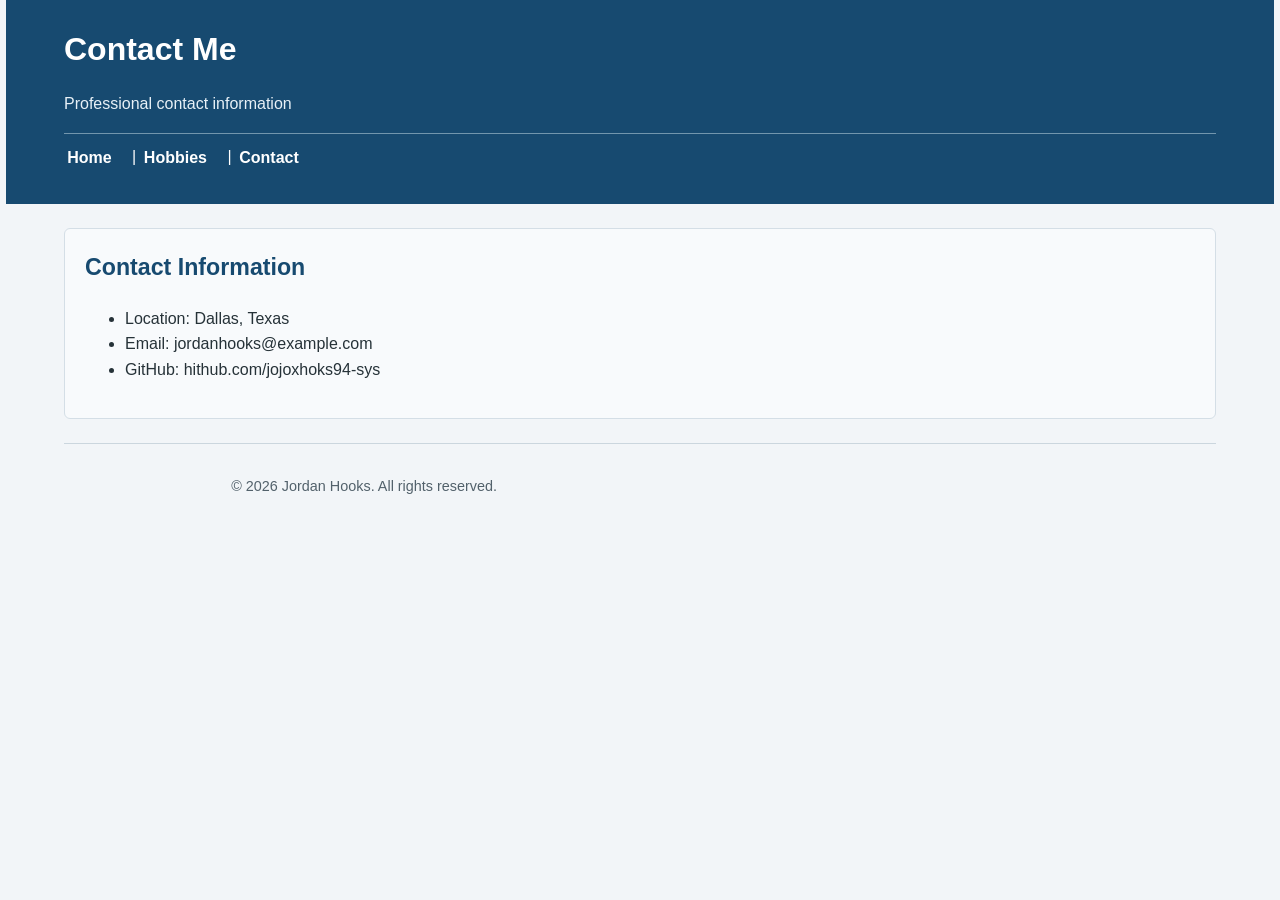
==== hooks-resume-styled-updated/contact.html @ 2cca2cf3 "Add files via upload" ====
<!DOCTYPE html>
<html lang="en">
<head>
    <meta charset="UTF-8">
    <meta name="viewport" content="width=device-width, initial-scale=1.0">
    <title>Contact Me</title>
    <link rel="stylesheet" href="style.css">
</head>

<body class="content-page">

    <header class="site-header">
        <h1>Contact Me</h1>
        <p>Professional contact information</p>

        <nav class="site-nav">
            <a href="index.html">Home</a> |
            <a href="hobbies.html">Hobbies</a> |
            <a href="contact.html">Contact</a>
        </nav>
    </header>

    <main>

        <section id="page-content" class="content-section">
            <h2>Contact Information</h2>
            <ul>
                <li>Location: Dallas, Texas</li>
                <li>Email: jordanhooks@example.com</li>
                <li>GitHub: hithub.com/jojoxhoks94-sys</li>
            </ul>
        </section>



    </main>

    <footer class="site-footer">
        <p>&copy; 2026 Jordan Hooks. All rights reserved.</p>
    </footer>

</body>
</html>
---- hooks-resume-styled-updated/style.css ----
/* CSA 2328 Portfolio Stylesheet
   Shared by index.html, hobbies.html, and contact.html.
*/

/* Base styles: readable colors, typography, and spacing */
body {
    font-family: Arial, Helvetica, sans-serif;
    font-size: 1rem;
    line-height: 1.6;
    color: #263238;
    background-color: #f2f5f8;
    margin: 0;
    padding: 0 5%;
}

h1 {
    color: #ffffff;
    font-size: 2rem;
    margin: 0 0 0.4rem;
}

h2 {
    color: #174a70;
    font-size: 1.45rem;
    margin-top: 0;
}

h3 {
    color: #285f7d;
    font-size: 1.1rem;
}

p, li {
    max-width: 75ch;
}

section {
    background-color: #f8fafc;
    margin: 1.25rem 0;
    padding: 1.25rem;
    border: 1px solid #d4dee6;
    border-radius: 6px;
}

/* Header and navigation */
.site-header {
    background-color: #174a70;
    color: #ffffff;
    margin: 0 -5% 1.5rem;
    padding: 1.5rem 5%;
}

.site-header p {
    color: #e8f1f7;
}

.site-nav {
    margin-top: 1rem;
    padding: 0.65rem 0;
    border-top: 1px solid #7296ad;
}

nav a {
    color: #ffffff;
    font-weight: bold;
    text-decoration: none;
    margin-right: 0.8rem;
    padding: 0.35rem 0.2rem;
}

nav a:hover {
    color: #ffe08a;
    text-decoration: underline;
}

nav a:focus {
    color: #ffffff;
    outline: 3px solid #ffe08a;
    outline-offset: 3px;
}

/* Portfolio image and section-specific classes */
.profile-photo {
    display: block;
    width: 300px;
    max-width: 100%;
    height: auto;
    border: 4px solid #ffffff;
    border-radius: 4px;
    margin: 1rem 0;
}

.intro {
    border-left: 5px solid #2f789e;
}

.education {
    background-color: #fbfdff;
}

.experience {
    border-left: 5px solid #477b55;
}

.skills li {
    margin-bottom: 0.25rem;
}

.awards {
    border-left: 5px solid #b8860b;
}

#summary {
    background-color: #ffffff;
}

#page-content {
    min-height: 8rem;
}

.football-section,
.technology-section {
    background-color: #ffffff;
}

/* Footer */
.site-footer {
    color: #52616b;
    text-align: center;
    font-size: 0.9rem;
    padding: 1rem 0;
    margin-top: 1.5rem;
    border-top: 1px solid #cbd6de;
}

/* Small-screen readability */
@media (max-width: 600px) {
    body {
        padding-left: 4%;
        padding-right: 4%;
    }

    .site-header {
        margin-left: -4%;
        margin-right: -4%;
        padding-left: 4%;
        padding-right: 4%;
    }

    nav a {
        display: inline-block;
        margin-bottom: 0.4rem;
    }

    section {
        padding: 1rem;
    }
}
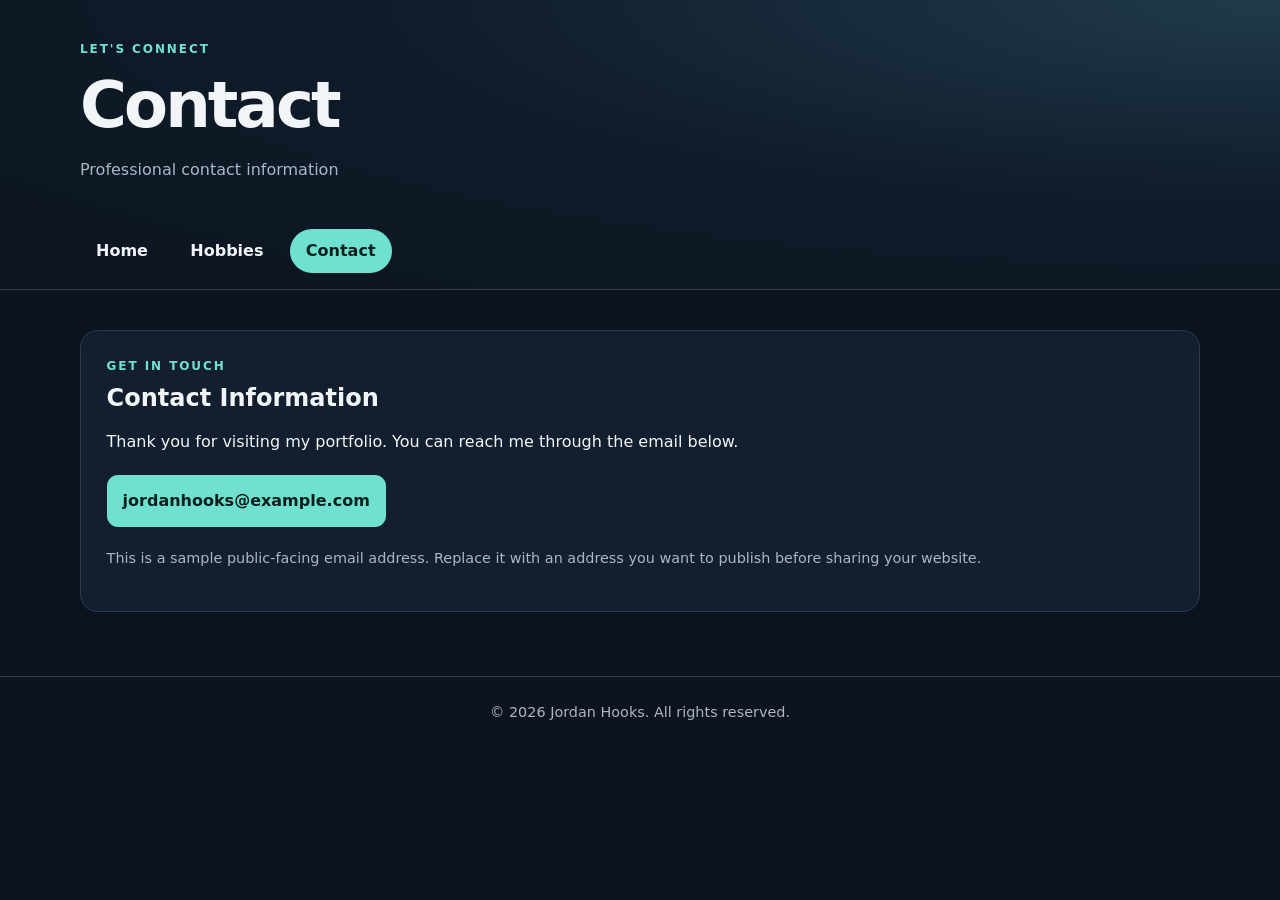
==== commit f1fdd652: "Add files via upload" ====
--- a/hooks-resume-styled-updated/contact.html
+++ b/hooks-resume-styled-updated/contact.html
@@ -1,43 +1,38 @@
 <!DOCTYPE html>
 <html lang="en">
 <head>
-    <meta charset="UTF-8">
-    <meta name="viewport" content="width=device-width, initial-scale=1.0">
-    <title>Contact Me</title>
-    <link rel="stylesheet" href="style.css">
+  <meta charset="UTF-8">
+  <meta name="viewport" content="width=device-width, initial-scale=1.0">
+  <meta name="description" content="Contact information for Jordan Hooks.">
+  <title>Jordan Hooks | Contact</title>
+  <link rel="stylesheet" href="style.css">
 </head>
-
 <body class="content-page">
-
-    <header class="site-header">
-        <h1>Contact Me</h1>
-        <p>Professional contact information</p>
-
-        <nav class="site-nav">
-            <a href="index.html">Home</a> |
-            <a href="hobbies.html">Hobbies</a> |
-            <a href="contact.html">Contact</a>
-        </nav>
-    </header>
-
-    <main>
-
-        <section id="page-content" class="content-section">
-            <h2>Contact Information</h2>
-            <ul>
-                <li>Location: Dallas, Texas</li>
-                <li>Email: jordanhooks@example.com</li>
-                <li>GitHub: hithub.com/jojoxhoks94-sys</li>
-            </ul>
-        </section>
-
-
-
-    </main>
-
-    <footer class="site-footer">
-        <p>&copy; 2026 Jordan Hooks. All rights reserved.</p>
-    </footer>
-
+  <header class="site-header compact-header">
+    <div class="header-inner">
+      <div class="identity">
+        <p class="eyebrow">LET'S CONNECT</p>
+        <h1>Contact</h1>
+        <p class="tagline">Professional contact information</p>
+      </div>
+    </div>
+    <nav class="site-nav" aria-label="Main navigation">
+      <a href="index.html">Home</a>
+      <a href="hobbies.html">Hobbies</a>
+      <a href="contact.html" aria-current="page">Contact</a>
+    </nav>
+  </header>
+  <main class="page-layout content-layout">
+    <section class="panel contact-panel">
+      <p class="section-kicker">GET IN TOUCH</p>
+      <h2>Contact Information</h2>
+      <p>Thank you for visiting my portfolio. You can reach me through the email below.</p>
+      <div class="contact-links">
+        <a class="contact-link" href="mailto:jordanhooks@example.com">jordanhooks@example.com</a>
+      </div>
+      <p class="muted">This is a sample public-facing email address. Replace it with an address you want to publish before sharing your website.</p>
+    </section>
+  </main>
+  <footer class="site-footer"><p>© 2026 Jordan Hooks. All rights reserved.</p></footer>
 </body>
 </html>
--- a/hooks-resume-styled-updated/style.css
+++ b/hooks-resume-styled-updated/style.css
@@ -1,158 +1,269 @@
-/* CSA 2328 Portfolio Stylesheet
-   Shared by index.html, hobbies.html, and contact.html.
-*/
-
-/* Base styles: readable colors, typography, and spacing */
+/* Jordan Hooks portfolio — responsive layout project */
+:root {
+  --ink: #f2f5f8;
+  --muted: #aab7c5;
+  --background: #0c1420;
+  --surface: #131f2e;
+  --surface-light: #1a2b3e;
+  --accent: #70e1cf;
+  --accent-ink: #09201e;
+  --border: #2b3d50;
+  --max-width: 1120px;
+}
+
+* { box-sizing: border-box; }
+
+html { scroll-behavior: smooth; }
+
 body {
-    font-family: Arial, Helvetica, sans-serif;
-    font-size: 1rem;
-    line-height: 1.6;
-    color: #263238;
-    background-color: #f2f5f8;
-    margin: 0;
-    padding: 0 5%;
-}
+  margin: 0;
+  background: var(--background);
+  color: var(--ink);
+  font-family: Inter, ui-sans-serif, system-ui, -apple-system, BlinkMacSystemFont, "Segoe UI", sans-serif;
+  font-size: 16px;
+  line-height: 1.65;
+}
+
+img { max-width: 100%; height: auto; }
+
+a { color: var(--accent); }
+
+a:focus-visible {
+  outline: 3px solid #ffffff;
+  outline-offset: 4px;
+}
+
+.site-header {
+  padding: 2.5rem max(1.5rem, calc((100% - var(--max-width)) / 2)) 0;
+  background: radial-gradient(ellipse at top right, #203b4b 0%, #101c2a 48%, #0c1420 100%);
+  border-bottom: 1px solid var(--border);
+}
+
+.header-inner {
+  max-width: var(--max-width);
+  margin: 0 auto;
+  display: flex;                 /* FLEXBOX: header content */
+  align-items: center;           /* vertically align identity and portrait */
+  justify-content: space-between;/* place them at opposite ends */
+  gap: 2rem;                     /* consistent space between items */
+  padding-bottom: 2rem;
+}
+
+.identity { min-width: 0; }
+
+.eyebrow, .section-kicker {
+  margin: 0 0 .45rem;
+  color: var(--accent);
+  font-size: .75rem;
+  font-weight: 800;
+  letter-spacing: .16em;
+  text-transform: uppercase;
+}
+
+h1, h2, h3 { line-height: 1.2; }
 
 h1 {
-    color: #ffffff;
-    font-size: 2rem;
-    margin: 0 0 0.4rem;
-}
-
-h2 {
-    color: #174a70;
-    font-size: 1.45rem;
-    margin-top: 0;
-}
-
-h3 {
-    color: #285f7d;
-    font-size: 1.1rem;
-}
-
-p, li {
-    max-width: 75ch;
-}
-
-section {
-    background-color: #f8fafc;
-    margin: 1.25rem 0;
-    padding: 1.25rem;
-    border: 1px solid #d4dee6;
-    border-radius: 6px;
-}
-
-/* Header and navigation */
-.site-header {
-    background-color: #174a70;
-    color: #ffffff;
-    margin: 0 -5% 1.5rem;
-    padding: 1.5rem 5%;
-}
-
-.site-header p {
-    color: #e8f1f7;
+  margin: 0;
+  font-size: clamp(2.3rem, 5vw, 4.2rem);
+  letter-spacing: -.045em;
+}
+
+.tagline { margin: .8rem 0 0; color: var(--muted); }
+
+.profile-photo {
+  display: block;
+  width: 150px;
+  aspect-ratio: 1;
+  object-fit: cover;
+  border-radius: 50%;
+  border: 4px solid var(--accent);
+  box-shadow: 0 0 0 8px rgba(112, 225, 207, .08);
 }
 
 .site-nav {
-    margin-top: 1rem;
-    padding: 0.65rem 0;
-    border-top: 1px solid #7296ad;
-}
-
-nav a {
-    color: #ffffff;
-    font-weight: bold;
-    text-decoration: none;
-    margin-right: 0.8rem;
-    padding: 0.35rem 0.2rem;
-}
-
-nav a:hover {
-    color: #ffe08a;
-    text-decoration: underline;
-}
-
-nav a:focus {
-    color: #ffffff;
-    outline: 3px solid #ffe08a;
-    outline-offset: 3px;
-}
-
-/* Portfolio image and section-specific classes */
-.profile-photo {
-    display: block;
-    width: 300px;
-    max-width: 100%;
-    height: auto;
-    border: 4px solid #ffffff;
-    border-radius: 4px;
-    margin: 1rem 0;
-}
-
-.intro {
-    border-left: 5px solid #2f789e;
-}
-
-.education {
-    background-color: #fbfdff;
-}
-
-.experience {
-    border-left: 5px solid #477b55;
-}
-
-.skills li {
-    margin-bottom: 0.25rem;
-}
-
-.awards {
-    border-left: 5px solid #b8860b;
-}
-
-#summary {
-    background-color: #ffffff;
-}
-
-#page-content {
-    min-height: 8rem;
-}
-
-.football-section,
-.technology-section {
-    background-color: #ffffff;
-}
-
-/* Footer */
+  max-width: var(--max-width);
+  margin: 0 auto;
+  display: flex;                 /* FLEXBOX: navigation links */
+  align-items: center;
+  justify-content: flex-start;
+  flex-wrap: wrap;               /* allow links to wrap when space is tight */
+  gap: .65rem;
+  padding: .9rem 0 1rem;
+}
+
+.site-nav a {
+  display: inline-block;
+  padding: .55rem 1rem;
+  border-radius: 999px;
+  color: var(--ink);
+  text-decoration: none;
+  font-weight: 700;
+  transition: background-color .2s ease, color .2s ease;
+}
+
+.site-nav a:hover, .site-nav a[aria-current="page"] {
+  color: var(--accent-ink);
+  background: var(--accent);
+}
+
+.page-layout {
+  width: min(var(--max-width), calc(100% - 3rem));
+  margin: 2.5rem auto 4rem;
+  display: grid; /* CSS GRID: page sections form a responsive layout */
+  grid-template-columns: repeat(2, minmax(0, 1fr));
+  gap: 1.25rem;
+  align-items: stretch;
+}
+
+.panel {
+  min-width: 0;
+  padding: 1.6rem;
+  background: var(--surface);
+  border: 1px solid var(--border);
+  border-radius: 1.1rem;
+  box-shadow: 0 12px 28px rgba(0, 0, 0, .12);
+}
+
+.panel h2 { margin: 0 0 1rem; font-size: 1.5rem; }
+.panel h3 { margin: 1.25rem 0 .35rem; font-size: 1.08rem; }
+.panel p { overflow-wrap: anywhere; }
+.panel ul { padding-left: 1.25rem; }
+.panel li { margin: .35rem 0; }
+.muted, .project-note { color: var(--muted); font-size: .9rem; }
+.intro { grid-column: 1 / -1; } /* GRID feature: intro spans both columns */
+.section-intro { color: var(--muted); margin-top: -.35rem; }
+
+.skills-list {
+  list-style: none;
+  padding: 0 !important;
+  margin: 1rem 0 0;
+  display: flex;                 /* FLEXBOX: skill chips */
+  align-items: center;
+  flex-wrap: wrap;               /* move chips to another line if needed */
+  gap: .6rem;
+}
+
+.skills-list li {
+  margin: 0;
+  padding: .45rem .75rem;
+  background: var(--surface-light);
+  border: 1px solid var(--border);
+  border-radius: 999px;
+  font-size: .9rem;
+}
+
+.projects-panel { grid-column: 1 / -1; }
+.project-grid {
+  display: grid; /* CSS GRID: project gallery */
+  grid-template-columns: repeat(2, minmax(0, 1fr));
+  grid-auto-rows: 1fr; /* keep cards in balanced rows */
+  gap: 1rem;
+  margin-top: 1.5rem;
+}
+
+.project-card {
+  min-width: 0;
+  padding: 1.35rem;
+  border-radius: .9rem;
+  border: 1px solid var(--border);
+  background: linear-gradient(145deg, var(--surface-light), #111b28);
+  overflow-wrap: anywhere;
+}
+
+.project-feature { grid-column: span 2; } /* first card spans both gallery columns */
+.project-number {
+  color: var(--accent);
+  font-size: .72rem;
+  font-weight: 800;
+  letter-spacing: .12em;
+}
+.project-icon {
+  display: flex;
+  align-items: center;
+  justify-content: center;
+  width: 3rem;
+  height: 3rem;
+  margin: 1rem 0;
+  border-radius: .8rem;
+  background: var(--accent);
+  color: var(--accent-ink);
+  font-size: 1.3rem;
+  font-weight: 900;
+}
+.project-card h3 { margin: .3rem 0 .6rem; font-size: 1.2rem; }
+.project-card p { color: var(--muted); }
+.project-tag {
+  display: inline-block;
+  margin-top: .4rem;
+  padding: .3rem .55rem;
+  border-radius: .4rem;
+  background: rgba(112, 225, 207, .1);
+  color: var(--accent);
+  font-size: .75rem;
+  font-weight: 700;
+}
+.project-note { margin-top: 1rem; }
+
+.content-layout { grid-template-columns: repeat(2, minmax(0, 1fr)); }
+.content-layout > section:first-child { grid-column: 1 / -1; }
+.contact-panel { grid-column: 1 / -1; }
+.contact-links {
+  display: flex;                 /* FLEXBOX: contact link group */
+  flex-wrap: wrap;
+  gap: .75rem;
+  margin: 1.25rem 0;
+}
+.contact-link {
+  display: inline-block;
+  max-width: 100%;
+  padding: .8rem 1rem;
+  border-radius: .7rem;
+  background: var(--accent);
+  color: var(--accent-ink);
+  font-weight: 800;
+  text-decoration: none;
+  overflow-wrap: anywhere;
+}
 .site-footer {
-    color: #52616b;
-    text-align: center;
-    font-size: 0.9rem;
-    padding: 1rem 0;
-    margin-top: 1.5rem;
-    border-top: 1px solid #cbd6de;
-}
-
-/* Small-screen readability */
-@media (max-width: 600px) {
-    body {
-        padding-left: 4%;
-        padding-right: 4%;
-    }
-
-    .site-header {
-        margin-left: -4%;
-        margin-right: -4%;
-        padding-left: 4%;
-        padding-right: 4%;
-    }
-
-    nav a {
-        display: inline-block;
-        margin-bottom: 0.4rem;
-    }
-
-    section {
-        padding: 1rem;
-    }
-}
+  padding: 1.5rem;
+  border-top: 1px solid var(--border);
+  color: var(--muted);
+  text-align: center;
+  font-size: .9rem;
+}
+.site-footer p { margin: 0; }
+
+/* Medium screens/tablets: near 800px */
+@media (max-width: 850px) {
+  .site-header { padding: 2rem 1.25rem 0; }
+  .header-inner { gap: 1.25rem; }
+  .profile-photo { width: 120px; }
+  .page-layout { width: min(100% - 2.5rem, 720px); gap: 1rem; margin-top: 1.75rem; }
+  .panel { padding: 1.25rem; }
+  .project-grid { gap: .8rem; }
+}
+
+/* Narrow screens/mobile: near 500px and below */
+@media (max-width: 520px) {
+  body { font-size: 15px; }
+  .site-header { padding: 1.5rem 1rem 0; }
+  .header-inner { flex-direction: column-reverse; align-items: flex-start; gap: 1.25rem; }
+  .profile-photo { width: 96px; }
+  h1 { font-size: 2.35rem; }
+  .tagline { font-size: .92rem; }
+  .site-nav { gap: .35rem; padding-top: .65rem; }
+  .site-nav a { padding: .55rem .75rem; }
+  .page-layout, .content-layout {
+    width: calc(100% - 2rem);
+    grid-template-columns: minmax(0, 1fr);
+    gap: .85rem;
+    margin: 1rem auto 2rem;
+  }
+  .intro, .projects-panel, .content-layout > section:first-child, .contact-panel { grid-column: auto; }
+  .panel { padding: 1.1rem; border-radius: .85rem; }
+  .panel h2 { font-size: 1.3rem; }
+  .project-grid { grid-template-columns: minmax(0, 1fr); grid-auto-rows: auto; }
+  .project-feature { grid-column: auto; }
+  .project-card { padding: 1.1rem; }
+  .site-footer { padding: 1.2rem 1rem; }
+}
